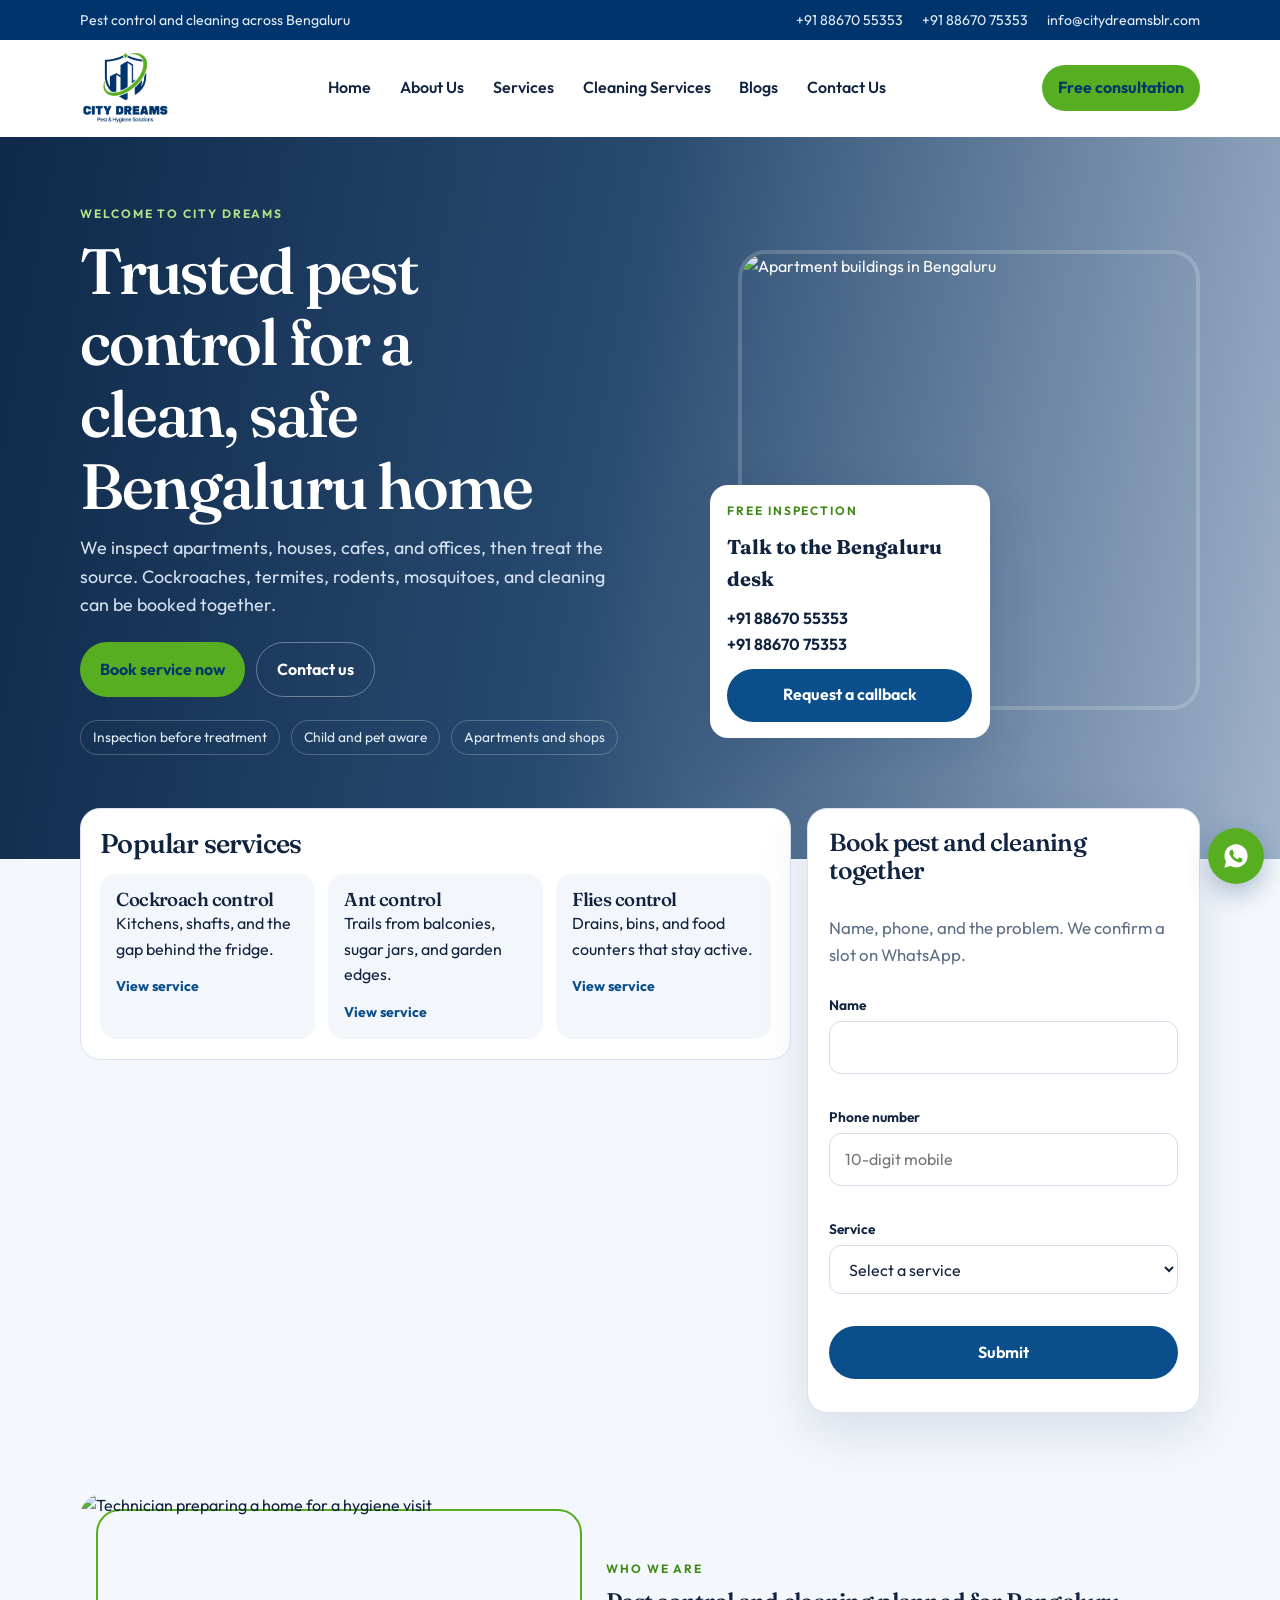
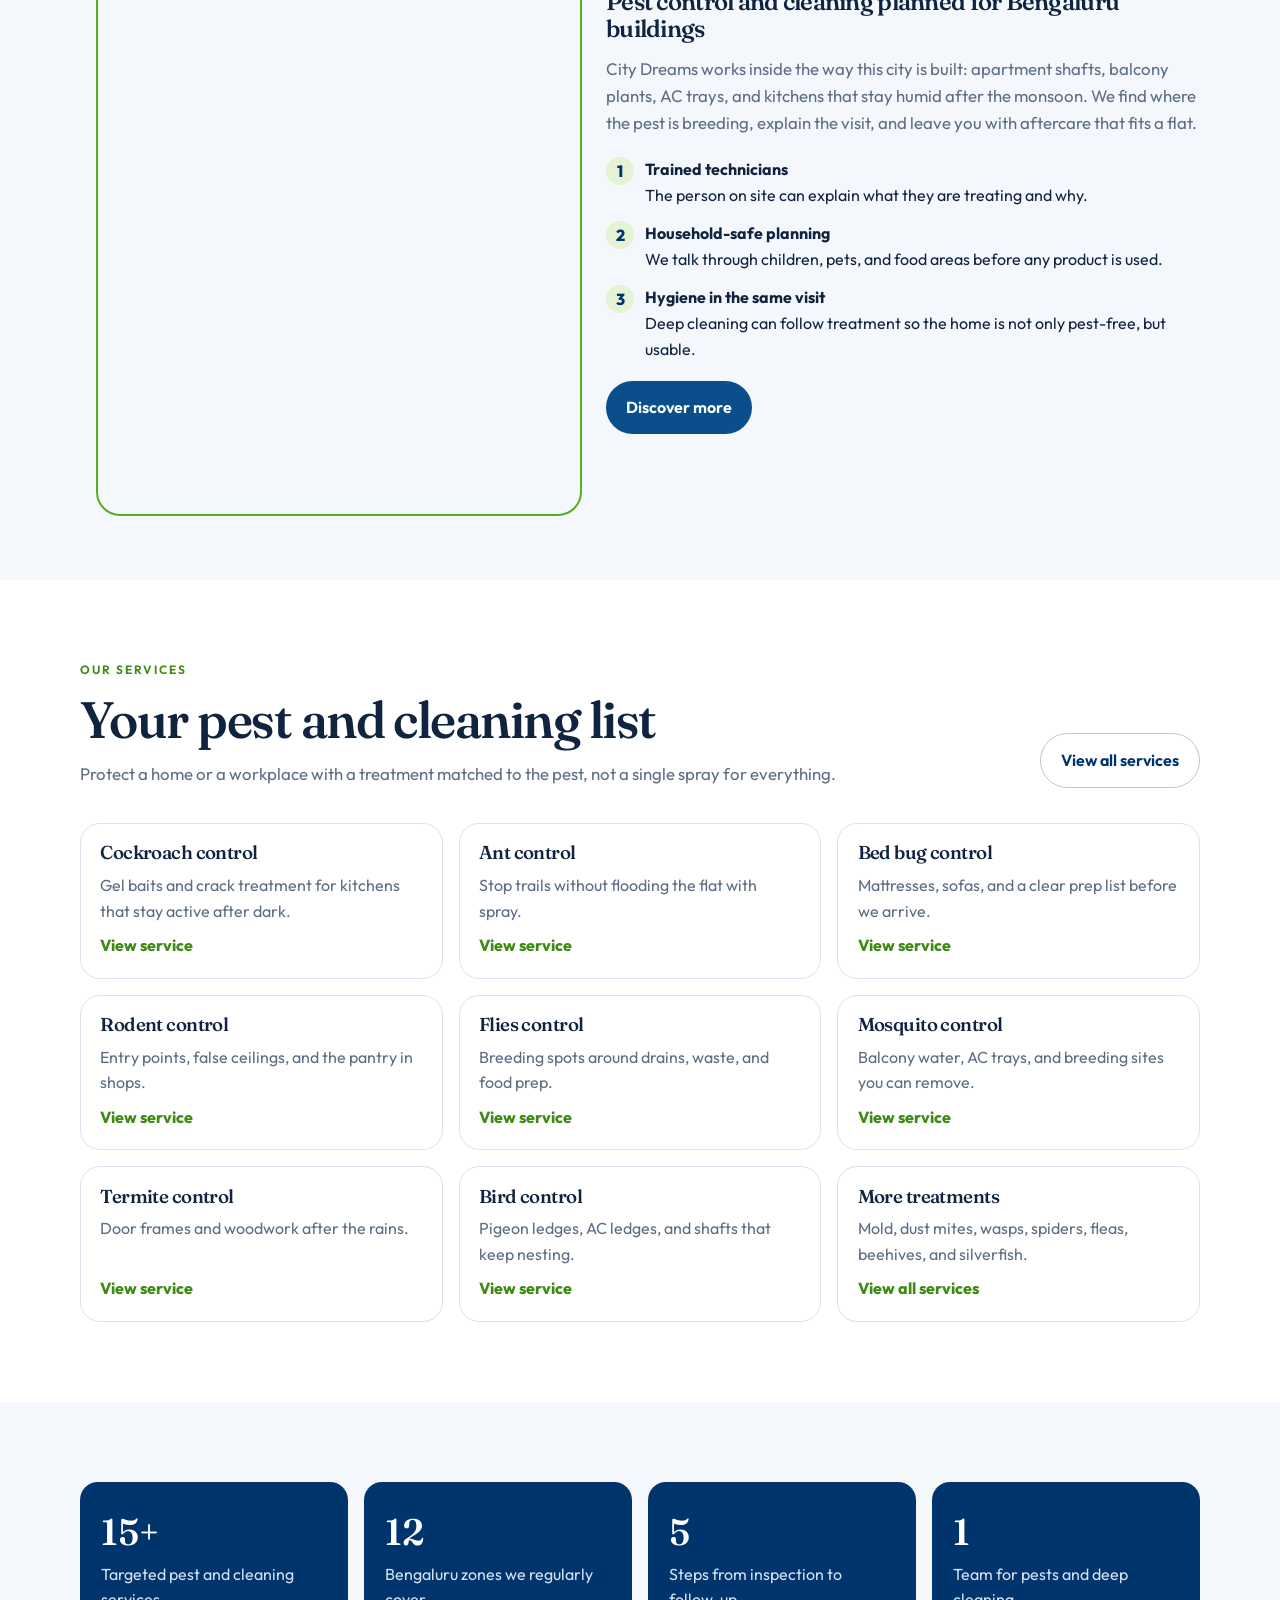
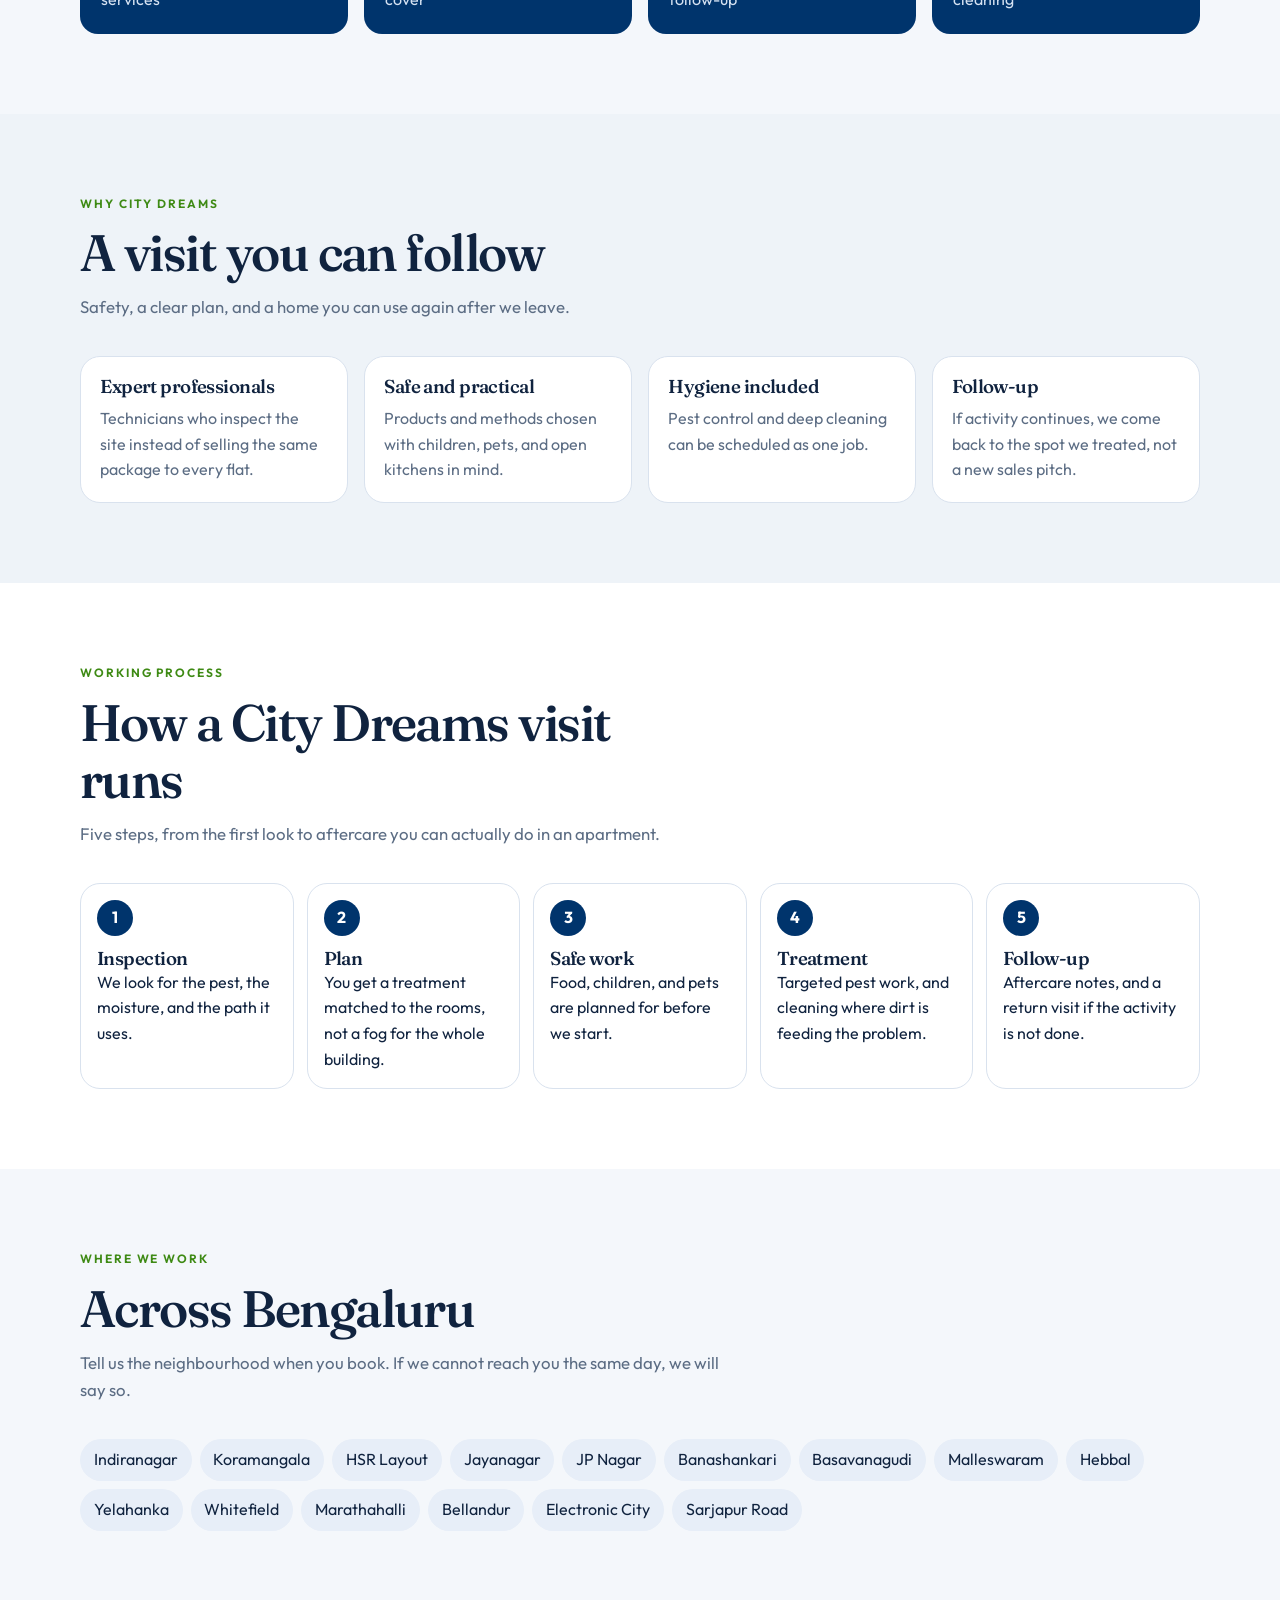
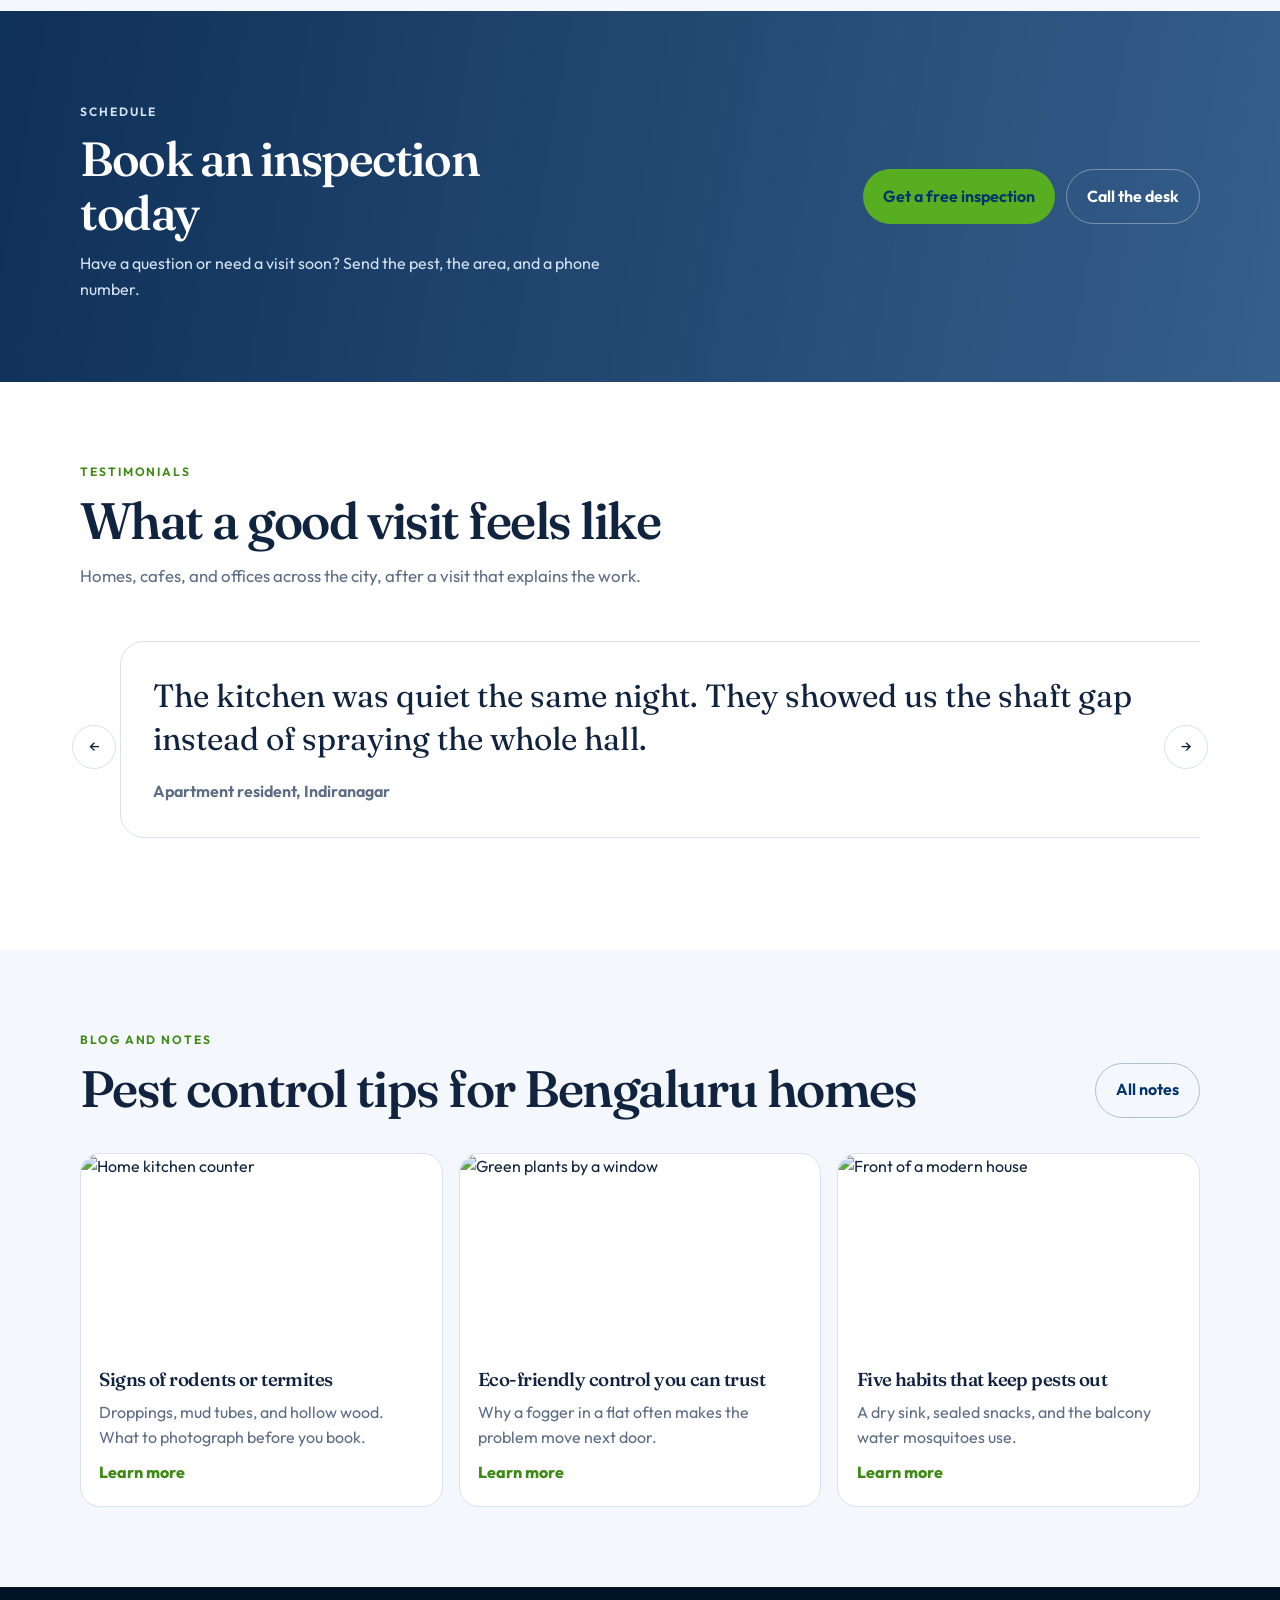
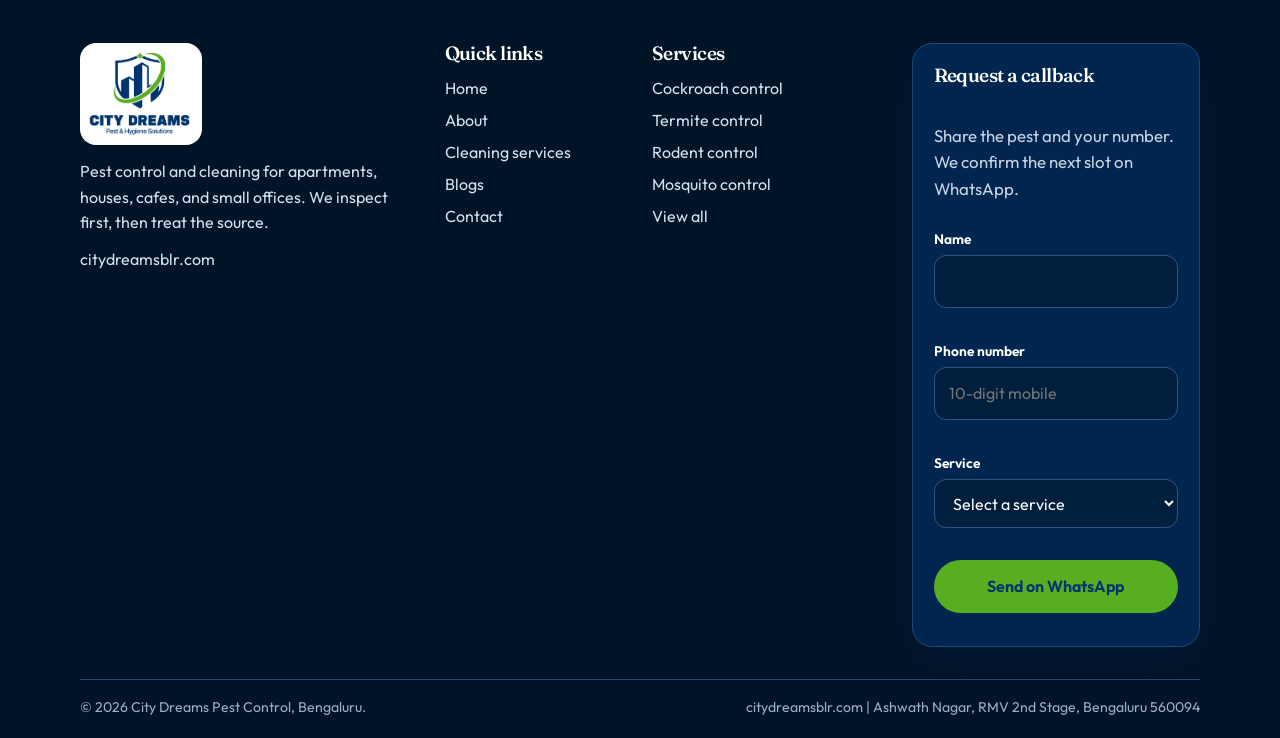
==== index.html @ e41a7991 "Add the City Dreams Bengaluru website. Co-authored-by: Cursor <cursoragent@cursor.com>" ====
<!DOCTYPE html>
<html lang="en">
<head>
  <meta charset="utf-8">
  <meta name="viewport" content="width=device-width, initial-scale=1">
  <title>City Dreams Pest Control Bengaluru | Homes and Businesses</title>
  <meta name="description" content="City Dreams provides pest control and cleaning for apartments, houses, and businesses across Bengaluru. Book an inspection.">
  <meta name="theme-color" content="#00346c">
  <link rel="icon" href="city_dreams_logo.png" type="image/png">
  <link rel="preconnect" href="https://fonts.googleapis.com">
  <link rel="preconnect" href="https://fonts.gstatic.com" crossorigin>
  <link href="https://fonts.googleapis.com/css2?family=Fraunces:opsz,wght@9..144,520;9..144,640&family=Outfit:wght@400;500;600;700&display=swap" rel="stylesheet">
  <link rel="stylesheet" href="css/style.css">
</head>
<body data-page="home">
  <div id="header-root"></div>
  <main id="main">
    <section class="hero">
      <div class="container hero__grid">
        <div>
          <p class="kicker kicker--light">Welcome to City Dreams</p>
          <h1>Trusted pest control for a clean, safe Bengaluru home</h1>
          <p class="lead">We inspect apartments, houses, cafes, and offices, then treat the source. Cockroaches, termites, rodents, mosquitoes, and cleaning can be booked together.</p>
          <div class="hero__actions">
            <a class="btn btn--gold" href="contact.html">Book service now</a>
            <a class="btn btn--ghost" href="contact.html" style="color:white;border-color:rgba(255,255,255,.35)">Contact us</a>
          </div>
          <div class="trust-row">
            <span>Inspection before treatment</span>
            <span>Child and pet aware</span>
            <span>Apartments and shops</span>
          </div>
        </div>
        <div class="hero__visual">
          <img src="https://images.unsplash.com/photo-1545324418-cc1a3fa10c00?auto=format&fit=crop&w=1200&q=80" alt="Apartment buildings in Bengaluru">
          <aside class="float-card">
            <p class="kicker">Free inspection</p>
            <strong>Talk to the Bengaluru desk</strong>
            <a class="js-phone" href="tel:+918867055353">+91 88670 55353</a>
            <a class="js-phone-2" href="tel:+918867075353">+91 88670 75353</a>
            <button class="btn" type="button" data-open-quote>Request a callback</button>
          </aside>
        </div>
      </div>
    </section>

    <section class="book-band">
      <div class="container book-grid">
        <div class="panel">
          <h2>Popular services</h2>
          <div class="mini-services">
            <a class="mini" href="services.html#cockroach">
              <h3>Cockroach control</h3>
              <p>Kitchens, shafts, and the gap behind the fridge.</p>
              <span>View service</span>
            </a>
            <a class="mini" href="services.html#ant">
              <h3>Ant control</h3>
              <p>Trails from balconies, sugar jars, and garden edges.</p>
              <span>View service</span>
            </a>
            <a class="mini" href="services.html#flies">
              <h3>Flies control</h3>
              <p>Drains, bins, and food counters that stay active.</p>
              <span>View service</span>
            </a>
          </div>
        </div>
        <form class="quote-card js-quote" novalidate>
          <h2>Book pest and cleaning together</h2>
          <p class="lead" style="margin-bottom:0.8rem">Name, phone, and the problem. We confirm a slot on WhatsApp.</p>
          <div class="field">
            <label for="home-name">Name</label>
            <input id="home-name" name="name" autocomplete="name" required>
            <p class="error"></p>
          </div>
          <div class="field">
            <label for="home-phone">Phone number</label>
            <input id="home-phone" name="phone" type="tel" autocomplete="tel" placeholder="10-digit mobile" required>
            <p class="error"></p>
          </div>
          <div class="field">
            <label for="home-service">Service</label>
            <select id="home-service" class="js-service" name="service" required>
              <option value="">Select a service</option>
              <optgroup label="Pest control">
                <option>Cockroach Control</option>
                <option>Ant Control</option>
                <option>Bed Bug Control</option>
                <option>Rodent Control</option>
                <option>Flies Control</option>
                <option>Mosquito Control</option>
                <option>Termite Control</option>
                <option>Bird Control</option>
                <option>Mold Control</option>
                <option>Dust Mite Control</option>
                <option>Wasp Control</option>
                <option>Spider Control</option>
                <option>Flea Control</option>
                <option>Beehive Removal</option>
                <option>Silverfish Control</option>
              </optgroup>
              <optgroup label="Cleaning">
                <option>Deep Home Cleaning</option>
                <option>Kitchen &amp; Bathroom</option>
                <option>Sofa &amp; Mattress</option>
                <option>Move-in / Move-out</option>
                <option>Office Cleaning</option>
                <option>Post-treatment Sanitising</option>
              </optgroup>
            </select>
            <p class="error"></p>
          </div>
          <button class="btn" type="submit">Submit</button>
          <p class="form-note" role="status"></p>
        </form>
      </div>
    </section>

    <section class="section">
      <div class="container about-grid">
        <div class="photo-frame">
          <img src="https://images.unsplash.com/photo-1581578731548-c64695cc6952?auto=format&fit=crop&w=1000&q=80" alt="Technician preparing a home for a hygiene visit">
        </div>
        <div>
          <p class="kicker">Who we are</p>
          <h2>Pest control and cleaning planned for Bengaluru buildings</h2>
          <p class="lead">City Dreams works inside the way this city is built: apartment shafts, balcony plants, AC trays, and kitchens that stay humid after the monsoon. We find where the pest is breeding, explain the visit, and leave you with aftercare that fits a flat.</p>
          <ul class="ticks">
            <li><span class="mark">1</span><div><strong>Trained technicians</strong><span>The person on site can explain what they are treating and why.</span></div></li>
            <li><span class="mark">2</span><div><strong>Household-safe planning</strong><span>We talk through children, pets, and food areas before any product is used.</span></div></li>
            <li><span class="mark">3</span><div><strong>Hygiene in the same visit</strong><span>Deep cleaning can follow treatment so the home is not only pest-free, but usable.</span></div></li>
          </ul>
          <p style="margin-top:1.2rem"><a class="btn" href="about.html">Discover more</a></p>
        </div>
      </div>
    </section>

    <section class="section section--white">
      <div class="container">
        <div class="section-head section-head--row">
          <div>
            <p class="kicker">Our services</p>
            <h2>Your pest and cleaning list</h2>
            <p class="lead">Protect a home or a workplace with a treatment matched to the pest, not a single spray for everything.</p>
          </div>
          <a class="btn btn--ghost" href="services.html">View all services</a>
        </div>
        <div class="service-grid">
          <article class="service-card"><h3>Cockroach control</h3><p>Gel baits and crack treatment for kitchens that stay active after dark.</p><a class="card-link" href="services.html#cockroach">View service</a></article>
          <article class="service-card"><h3>Ant control</h3><p>Stop trails without flooding the flat with spray.</p><a class="card-link" href="services.html#ant">View service</a></article>
          <article class="service-card"><h3>Bed bug control</h3><p>Mattresses, sofas, and a clear prep list before we arrive.</p><a class="card-link" href="services.html#bed-bugs">View service</a></article>
          <article class="service-card"><h3>Rodent control</h3><p>Entry points, false ceilings, and the pantry in shops.</p><a class="card-link" href="services.html#rodent">View service</a></article>
          <article class="service-card"><h3>Flies control</h3><p>Breeding spots around drains, waste, and food prep.</p><a class="card-link" href="services.html#flies">View service</a></article>
          <article class="service-card"><h3>Mosquito control</h3><p>Balcony water, AC trays, and breeding sites you can remove.</p><a class="card-link" href="services.html#mosquito">View service</a></article>
          <article class="service-card"><h3>Termite control</h3><p>Door frames and woodwork after the rains.</p><a class="card-link" href="services.html#termite">View service</a></article>
          <article class="service-card"><h3>Bird control</h3><p>Pigeon ledges, AC ledges, and shafts that keep nesting.</p><a class="card-link" href="services.html#bird">View service</a></article>
          <article class="service-card"><h3>More treatments</h3><p>Mold, dust mites, wasps, spiders, fleas, beehives, and silverfish.</p><a class="card-link" href="services.html">View all services</a></article>
        </div>
      </div>
    </section>

    <section class="section">
      <div class="container stats">
        <div class="stat"><b data-count="15" data-suffix="+">15+</b><span>Targeted pest and cleaning services</span></div>
        <div class="stat"><b data-count="12" data-suffix="">12</b><span>Bengaluru zones we regularly cover</span></div>
        <div class="stat"><b data-count="5" data-suffix="">5</b><span>Steps from inspection to follow-up</span></div>
        <div class="stat"><b data-count="1" data-suffix="">1</b><span>Team for pests and deep cleaning</span></div>
      </div>
    </section>

    <section class="section section--mist">
      <div class="container">
        <div class="section-head">
          <p class="kicker">Why City Dreams</p>
          <h2>A visit you can follow</h2>
          <p class="lead">Safety, a clear plan, and a home you can use again after we leave.</p>
        </div>
        <div class="why-grid">
          <article class="why-card"><h3>Expert professionals</h3><p>Technicians who inspect the site instead of selling the same package to every flat.</p></article>
          <article class="why-card"><h3>Safe and practical</h3><p>Products and methods chosen with children, pets, and open kitchens in mind.</p></article>
          <article class="why-card"><h3>Hygiene included</h3><p>Pest control and deep cleaning can be scheduled as one job.</p></article>
          <article class="why-card"><h3>Follow-up</h3><p>If activity continues, we come back to the spot we treated, not a new sales pitch.</p></article>
        </div>
      </div>
    </section>

    <section class="section section--white">
      <div class="container">
        <div class="section-head">
          <p class="kicker">Working process</p>
          <h2>How a City Dreams visit runs</h2>
          <p class="lead">Five steps, from the first look to aftercare you can actually do in an apartment.</p>
        </div>
        <div class="steps">
          <article class="step"><b>1</b><div><h3>Inspection</h3><p>We look for the pest, the moisture, and the path it uses.</p></div></article>
          <article class="step"><b>2</b><div><h3>Plan</h3><p>You get a treatment matched to the rooms, not a fog for the whole building.</p></div></article>
          <article class="step"><b>3</b><div><h3>Safe work</h3><p>Food, children, and pets are planned for before we start.</p></div></article>
          <article class="step"><b>4</b><div><h3>Treatment</h3><p>Targeted pest work, and cleaning where dirt is feeding the problem.</p></div></article>
          <article class="step"><b>5</b><div><h3>Follow-up</h3><p>Aftercare notes, and a return visit if the activity is not done.</p></div></article>
        </div>
      </div>
    </section>

    <section class="section">
      <div class="container">
        <div class="section-head">
          <p class="kicker">Where we work</p>
          <h2>Across Bengaluru</h2>
          <p class="lead">Tell us the neighbourhood when you book. If we cannot reach you the same day, we will say so.</p>
        </div>
        <ul class="chips">
          <li>Indiranagar</li><li>Koramangala</li><li>HSR Layout</li><li>Jayanagar</li><li>JP Nagar</li>
          <li>Banashankari</li><li>Basavanagudi</li><li>Malleswaram</li><li>Hebbal</li><li>Yelahanka</li>
          <li>Whitefield</li><li>Marathahalli</li><li>Bellandur</li><li>Electronic City</li><li>Sarjapur Road</li>
        </ul>
      </div>
    </section>

    <section class="section cta-band">
      <div class="container cta-band__inner">
        <div>
          <p class="kicker kicker--light">Schedule</p>
          <h2>Book an inspection today</h2>
          <p>Have a question or need a visit soon? Send the pest, the area, and a phone number.</p>
        </div>
        <div class="cta-band__actions">
          <button class="btn btn--gold" type="button" data-open-quote>Get a free inspection</button>
          <a class="btn btn--ghost js-phone" data-keep-label href="tel:+918867055353">Call the desk</a>
        </div>
      </div>
    </section>

    <section class="section section--white">
      <div class="container">
        <div class="section-head">
          <p class="kicker">Testimonials</p>
          <h2>What a good visit feels like</h2>
          <p class="lead">Homes, cafes, and offices across the city, after a visit that explains the work.</p>
        </div>
        <div class="slider" data-slider>
          <button class="slider__btn" type="button" data-prev aria-label="Previous testimonial">&#8592;</button>
          <div class="slider__viewport">
            <div class="slider__track">
              <figure class="quote"><blockquote>The kitchen was quiet the same night. They showed us the shaft gap instead of spraying the whole hall.</blockquote><figcaption>Apartment resident, Indiranagar</figcaption></figure>
              <figure class="quote"><blockquote>We booked cockroach control before the weekend rush. The team worked around a working cafe counter.</blockquote><figcaption>Cafe manager, Koramangala</figcaption></figure>
              <figure class="quote"><blockquote>Bed bugs needed a prep list we could follow in a 2BHK. They checked the sofa, not only the mattress.</blockquote><figcaption>Resident, Whitefield</figcaption></figure>
              <figure class="quote"><blockquote>After the rains the door frame sounded hollow. The inspection report told us what was termite and what was just damp.</blockquote><figcaption>Family home, Jayanagar</figcaption></figure>
              <figure class="quote"><blockquote>Rodents were in the pantry ceiling. They sealed the obvious gaps and told us which ones the landlord still had to close.</blockquote><figcaption>Office admin, Electronic City</figcaption></figure>
              <figure class="quote"><blockquote>Ant treatment and a deep clean on the same Saturday. The flat was usable by evening.</blockquote><figcaption>Resident, HSR Layout</figcaption></figure>
            </div>
          </div>
          <button class="slider__btn" type="button" data-next aria-label="Next testimonial">&#8594;</button>
          <div class="slider__dots"></div>
        </div>
      </div>
    </section>

    <section class="section">
      <div class="container">
        <div class="section-head section-head--row">
          <div>
            <p class="kicker">Blog and notes</p>
            <h2>Pest control tips for Bengaluru homes</h2>
          </div>
          <a class="btn btn--ghost" href="blog.html">All notes</a>
        </div>
        <div class="blog-grid">
          <article class="blog-card">
            <img src="https://images.unsplash.com/photo-1556912173-46c336c7fd55?auto=format&fit=crop&w=900&q=80" alt="Home kitchen counter">
            <div class="blog-card__body">
              <h3>Signs of rodents or termites</h3>
              <p>Droppings, mud tubes, and hollow wood. What to photograph before you book.</p>
              <a class="card-link" href="blog-rodents-termites.html">Learn more</a>
            </div>
          </article>
          <article class="blog-card">
            <img src="https://images.unsplash.com/photo-1416879595882-3373a0480b5b?auto=format&fit=crop&w=900&q=80" alt="Green plants by a window">
            <div class="blog-card__body">
              <h3>Eco-friendly control you can trust</h3>
              <p>Why a fogger in a flat often makes the problem move next door.</p>
              <a class="card-link" href="blog-eco-friendly.html">Learn more</a>
            </div>
          </article>
          <article class="blog-card">
            <img src="https://images.unsplash.com/photo-1600585154340-be6161a56a0c?auto=format&fit=crop&w=900&q=80" alt="Front of a modern house">
            <div class="blog-card__body">
              <h3>Five habits that keep pests out</h3>
              <p>A dry sink, sealed snacks, and the balcony water mosquitoes use.</p>
              <a class="card-link" href="blog-pest-free-tips.html">Learn more</a>
            </div>
          </article>
        </div>
      </div>
    </section>
  </main>
  <div id="footer-root"></div>
  <script src="js/layout.js"></script>
  <script src="js/main.js"></script>
</body>
</html>
---- css/style.css ----
:root {
  --ink: #10233f;
  --muted: #5c6d84;
  --green-950: #001428;
  --green-900: #00346c;
  --green-700: #0a4e8c;
  --leaf: #58ae21;
  --gold: #58ae21;
  --gold-deep: #3e8a14;
  --paper: #f4f7fb;
  --white: #ffffff;
  --line: #d9e2ee;
  --danger: #9f2d22;
  --shadow: 0 18px 50px rgba(0, 52, 108, 0.12);
  --header: 108px;
  --font: "Outfit", "Segoe UI", sans-serif;
  --serif: "Fraunces", Georgia, serif;
}

*,
*::before,
*::after { box-sizing: border-box; }

html { scroll-behavior: smooth; }

[id] { scroll-margin-top: 150px; }

body {
  margin: 0;
  font-family: var(--font);
  color: var(--ink);
  background: var(--paper);
  line-height: 1.6;
}

body.modal-open { overflow: hidden; }

img { max-width: 100%; display: block; }

a { color: inherit; text-decoration: none; }

button, input, select, textarea { font: inherit; color: inherit; }

h1, h2, h3 {
  font-family: var(--serif);
  font-weight: 560;
  letter-spacing: -0.03em;
  line-height: 1.12;
  margin: 0;
}

p { margin: 0; }

ul { margin: 0; padding: 0; list-style: none; }

:focus-visible {
  outline: 3px solid var(--gold);
  outline-offset: 2px;
}

.skip {
  position: absolute;
  left: 1rem;
  top: -48px;
  background: var(--white);
  color: var(--ink);
  padding: 0.5rem 0.9rem;
  border-radius: 8px;
  z-index: 80;
}

.skip:focus { top: 0.7rem; }

.container {
  width: min(1120px, calc(100% - 2rem));
  margin-inline: auto;
}

.section { padding: 5rem 0; }

.section--mist { background: #eef3f8; }

.section--white { background: var(--white); }

.kicker {
  color: var(--gold-deep);
  font-size: 0.75rem;
  font-weight: 650;
  letter-spacing: 0.16em;
  text-transform: uppercase;
  margin-bottom: 0.7rem;
}

.kicker--light { color: #b6e38a; }

.section-head {
  max-width: 640px;
  margin-bottom: 2.2rem;
}

.section-head h2,
.page-hero h1 { font-size: clamp(2rem, 4vw, 3.3rem); }

.lead { color: var(--muted); font-size: 1.05rem; margin-top: 0.8rem; }

.section-head--row {
  display: flex;
  justify-content: space-between;
  align-items: end;
  gap: 1rem;
  max-width: none;
}

/* Header */
.site-header {
  position: sticky;
  top: 0;
  z-index: 40;
  background: var(--white);
}

.topbar {
  background: var(--green-900);
  color: #e4eef8;
  font-size: 0.88rem;
}

.topbar__inner,
.nav {
  display: flex;
  align-items: center;
  justify-content: space-between;
  gap: 1rem;
}

.topbar__inner { min-height: 40px; }

.topbar a:hover { color: var(--gold); }

.topbar__links { display: flex; gap: 1.2rem; }

.navwrap {
  border-bottom: 1px solid transparent;
  background: #fff;
}

.navwrap.is-stuck { border-bottom-color: var(--line); box-shadow: 0 8px 24px rgba(0, 52, 108, 0.06); }

.nav { min-height: 96px; position: relative; }

.logo {
  display: flex;
  align-items: center;
}

.logo img {
  height: 78px;
  width: auto;
  display: block;
}

.menu {
  display: flex;
  align-items: center;
  gap: 0.3rem;
}

.menu > a,
.dropdown > button {
  background: none;
  border: 0;
  padding: 0.55rem 0.75rem;
  border-radius: 999px;
  cursor: pointer;
  font-weight: 560;
}

.dropdown summary {
  background: none;
  border: 0;
  padding: 0.55rem 0.75rem;
  border-radius: 999px;
  cursor: pointer;
  font-weight: 560;
  list-style: none;
}

.dropdown summary::-webkit-details-marker { display: none; }

.dropdown summary:hover,
.menu > a:hover,
.dropdown > button:hover,
.menu > a[aria-current="page"],
.dropdown > button[aria-current="page"],
.dropdown summary[aria-current="page"] {
  background: #e7eef8;
  color: var(--green-900);
}

.dropdown { position: relative; }

.dropdown__panel {
  display: none;
  position: absolute;
  top: calc(100% + 0.4rem);
  left: 50%;
  transform: translateX(-50%);
  width: min(540px, 72vw);
  padding: 0.8rem;
  background: var(--white);
  border: 1px solid var(--line);
  border-radius: 16px;
  box-shadow: var(--shadow);
  grid-template-columns: 1fr 1fr;
  gap: 0.15rem;
  max-height: 70vh;
  overflow: auto;
}

.dropdown:hover .dropdown__panel,
.dropdown:focus-within .dropdown__panel,
.dropdown[open] .dropdown__panel { display: grid; }

.dropdown__panel a {
  padding: 0.55rem 0.7rem;
  border-radius: 10px;
  font-size: 0.94rem;
}

.dropdown__panel a:hover { background: #f3f6fb; color: var(--green-700); }

.dropdown__all {
  grid-column: 1 / -1;
  font-weight: 700;
  color: var(--green-700) !important;
}

.nav-check {
  position: absolute;
  width: 1px;
  height: 1px;
  opacity: 0;
}

.nav-toggle {
  display: none;
  position: relative;
  z-index: 5;
  flex: none;
  align-items: center;
  justify-content: center;
  width: 46px;
  height: 46px;
  border-radius: 12px;
  border: 1px solid var(--line);
  background: var(--white);
  cursor: pointer;
}

.nav-toggle__bars,
.nav-toggle__bars::before,
.nav-toggle__bars::after {
  display: block;
  width: 18px;
  height: 2px;
  background: var(--green-900);
  border-radius: 2px;
}

.nav-toggle__bars { position: relative; }

.nav-toggle__bars::before,
.nav-toggle__bars::after {
  content: "";
  position: absolute;
  left: 0;
}

.nav-toggle__bars::before { top: -6px; }
.nav-toggle__bars::after { top: 6px; }

/* Buttons */
.btn {
  display: inline-flex;
  align-items: center;
  justify-content: center;
  gap: 0.4rem;
  background: var(--green-700);
  color: white;
  border: 0;
  border-radius: 999px;
  padding: 0.85rem 1.25rem;
  font-weight: 650;
  cursor: pointer;
  transition: background 0.15s ease, transform 0.15s ease;
}

.btn:hover { background: var(--green-900); }

.btn--gold { background: var(--gold); color: #00346c; }
.btn--gold:hover { background: #6ec234; }

.btn--ghost {
  background: transparent;
  color: var(--green-900);
  border: 1px solid rgba(0, 52, 108, 0.28);
}

.btn--ghost:hover { background: #e7eef8; }

.hero .btn--ghost:hover,
.cta-band .btn--ghost:hover { background: rgba(255, 255, 255, 0.12); }

.btn--sm { padding: 0.65rem 1rem; }

/* Hero */
.hero {
  position: relative;
  color: white;
  background:
    linear-gradient(100deg, rgba(0, 28, 62, 0.94) 0%, rgba(0, 40, 84, 0.84) 46%, rgba(0, 52, 108, 0.35) 100%),
    url("https://images.unsplash.com/photo-1600210492486-724fe5c67fb0?auto=format&fit=crop&w=1800&q=80") center/cover;
  padding: 4.2rem 0 6.5rem;
}

.hero__grid {
  display: grid;
  grid-template-columns: 1.15fr 0.85fr;
  gap: 2rem;
  align-items: center;
}

.hero h1 {
  font-size: clamp(2.6rem, 5vw, 4.5rem);
  max-width: 12ch;
}

.hero .lead { color: #d5e2f2; max-width: 46ch; font-size: 1.12rem; }

.hero__actions, .trust-row { display: flex; flex-wrap: wrap; gap: 0.7rem; margin-top: 1.4rem; }

.trust-row span {
  border: 1px solid rgba(255, 255, 255, 0.22);
  border-radius: 999px;
  padding: 0.35rem 0.75rem;
  font-size: 0.86rem;
  color: #e4eef8;
}

.hero__visual { position: relative; }

.hero__visual img {
  width: 100%;
  height: 460px;
  object-fit: cover;
  border-radius: 28px;
  border: 4px solid rgba(255, 255, 255, 0.18);
}

.float-card {
  position: absolute;
  left: -28px;
  bottom: -28px;
  width: min(280px, 80%);
  background: var(--white);
  color: var(--ink);
  border-radius: 18px;
  padding: 1rem 1.1rem;
  box-shadow: var(--shadow);
}

.float-card strong { display: block; font-family: var(--serif); font-size: 1.25rem; margin: 0.2rem 0 0.7rem; }

.float-card .btn { width: 100%; margin-top: 0.7rem; }

.float-card .js-phone,
.float-card .js-phone-2,
.info-card .js-phone,
.info-card .js-phone-2 { display: block; font-weight: 650; }

/* Cards and grids */
.book-band { margin-top: -3.2rem; position: relative; z-index: 2; }

.book-grid {
  display: grid;
  grid-template-columns: 1.45fr 0.8fr;
  gap: 1rem;
  align-items: start;
}

.panel, .quote-card, .service-card, .why-card, .blog-card, .info-card, .detail, .step {
  background: var(--white);
  border: 1px solid var(--line);
  border-radius: 20px;
}

.panel { padding: 1.2rem; }

.panel h2 { font-size: 1.7rem; margin-bottom: 1rem; }

.mini-services { display: grid; grid-template-columns: repeat(3, 1fr); gap: 0.8rem; }

.mini {
  display: block;
  padding: 1rem;
  border-radius: 16px;
  background: #f3f6fb;
}

.mini:hover { background: #e7eef8; }

.mini span {
  display: block;
  margin-top: 0.8rem;
  color: var(--green-700);
  font-weight: 700;
  font-size: 0.88rem;
}

.quote-card { padding: 1.3rem; box-shadow: var(--shadow); }

.js-quote { display: grid; gap: 0.75rem; align-content: start; }

.quote-card h2 { font-size: 1.55rem; margin-bottom: 0.35rem; }

.form-grid, .stack { display: grid; gap: 0.8rem; }

.field label { display: block; font-size: 0.86rem; font-weight: 650; margin-bottom: 0.3rem; }

input, select, textarea {
  width: 100%;
  border: 1px solid #d5deea;
  background: #fff;
  border-radius: 12px;
  padding: 0.8rem 0.9rem;
}

textarea { min-height: 120px; resize: vertical; }

.field.is-invalid input,
.field.is-invalid select,
.field.is-invalid textarea { border-color: var(--danger); }

.error { color: var(--danger); font-size: 0.8rem; min-height: 1rem; margin-top: 0.25rem; }

.form-note { font-size: 0.92rem; color: var(--green-900); }

.form-note a { color: var(--green-700); text-decoration: underline; }

.about-grid, .contact-grid, .split {
  display: grid;
  grid-template-columns: 0.9fr 1.1fr;
  gap: 2.5rem;
  align-items: center;
}

.photo-frame { position: relative; }

.photo-frame img {
  width: 100%;
  border-radius: 24px;
  aspect-ratio: 4/5;
  object-fit: cover;
}

.photo-frame::after {
  content: "";
  position: absolute;
  inset: 16px -16px -16px 16px;
  border: 2px solid var(--leaf);
  border-radius: 24px;
  z-index: -1;
}

.ticks { display: grid; gap: 0.8rem; margin-top: 1.3rem; }

.ticks li {
  display: grid;
  grid-template-columns: auto 1fr;
  gap: 0.7rem;
  align-items: start;
}

.ticks strong { display: block; }

.mark {
  width: 28px;
  height: 28px;
  border-radius: 50%;
  background: #e5f3d4;
  color: #00346c;
  display: grid;
  place-items: center;
  font-weight: 800;
}

.service-grid, .why-grid, .blog-grid, .info-grid {
  display: grid;
  gap: 1rem;
}

.service-grid { grid-template-columns: repeat(3, 1fr); }
.why-grid, .blog-grid { grid-template-columns: repeat(3, 1fr); }
.info-grid { grid-template-columns: repeat(3, 1fr); margin-bottom: 1rem; }

.contact-grid .info-grid { grid-template-columns: 1fr 1fr; }

.contact-grid .info-card:last-child,
.address-card { grid-column: 1 / -1; }

.info-card a { white-space: nowrap; }

.service-card, .why-card, .blog-card, .info-card { padding: 1.2rem; display: flex; flex-direction: column; gap: 0.55rem; }

.service-card p, .why-card p, .blog-card p { color: var(--muted); }

.service-card:hover, .blog-card:hover, .why-card:hover {
  transform: translateY(-3px);
  box-shadow: var(--shadow);
  transition: transform 0.18s ease, box-shadow 0.18s ease;
}

.icon-badge {
  width: 48px;
  height: 48px;
  border-radius: 14px;
  display: grid;
  place-items: center;
  background: #e7f6dc;
  color: #00346c;
}

.icon-badge svg { width: 26px; height: 26px; }

.card-link {
  margin-top: auto;
  color: var(--gold-deep);
  font-weight: 750;
}

.stats {
  display: grid;
  grid-template-columns: repeat(4, 1fr);
  gap: 1rem;
}

.stat {
  background: var(--green-900);
  color: white;
  border-radius: 18px;
  padding: 1.3rem;
}

.stat b {
  display: block;
  font-family: var(--serif);
  font-size: 2.3rem;
  font-weight: 560;
}

.stat span { color: #d5e2f2; }

.why-grid { grid-template-columns: repeat(4, 1fr); }

.steps {
  display: grid;
  grid-template-columns: repeat(5, minmax(0, 1fr));
  gap: 0.8rem;
}

.step { padding: 1rem; }
.step b {
  display: grid;
  place-items: center;
  width: 36px;
  height: 36px;
  border-radius: 50%;
  background: var(--green-900);
  color: white;
  margin-bottom: 0.8rem;
}

.chips { display: flex; flex-wrap: wrap; gap: 0.5rem; }

.chips li, .filters button {
  border: 1px solid var(--line);
  background: var(--white);
  border-radius: 999px;
  padding: 0.45rem 0.8rem;
}

.filters { display: flex; flex-wrap: wrap; gap: 0.5rem; margin-bottom: 1.2rem; }

.filters button { cursor: pointer; font-weight: 650; }

.filters button.is-active,
.chips li { background: #e7eef8; border-color: transparent; }

.is-hidden { display: none !important; }

.cta-band {
  color: white;
  background:
    linear-gradient(100deg, rgba(0, 36, 78, 0.94), rgba(0, 52, 108, 0.78)),
    url("https://images.unsplash.com/photo-1600585154340-be6161a56a0c?auto=format&fit=crop&w=1600&q=80") center/cover;
}

.cta-band__inner {
  display: flex;
  justify-content: space-between;
  align-items: center;
  gap: 1.5rem;
}

.cta-band h2 { font-size: clamp(2rem, 4vw, 3rem); max-width: 16ch; }

.cta-band p { color: #d5e2f2; margin-top: 0.7rem; max-width: 48ch; }

.cta-band__actions { display: flex; gap: 0.7rem; flex-wrap: wrap; }

.cta-band .btn--ghost { color: white; border-color: rgba(255, 255, 255, 0.35); }

.slider { position: relative; }

.slider__viewport { overflow: hidden; }

.slider__track {
  display: flex;
  transition: transform 0.35s ease;
}

.quote {
  flex: 0 0 100%;
  background: var(--white);
  border-radius: 24px;
  padding: 2rem;
  border: 1px solid var(--line);
}

.quote blockquote {
  font-family: var(--serif);
  font-size: clamp(1.4rem, 2.5vw, 2rem);
  line-height: 1.35;
  margin: 0;
}

.quote figcaption { margin-top: 1.2rem; color: var(--muted); font-weight: 650; }

.slider__btn {
  position: absolute;
  top: 50%;
  transform: translateY(-50%);
  width: 44px;
  height: 44px;
  border-radius: 50%;
  border: 1px solid var(--line);
  background: var(--white);
  cursor: pointer;
}

.slider__btn[data-prev] { left: -8px; }
.slider__btn[data-next] { right: -8px; }

.slider__dots { display: flex; justify-content: center; gap: 0.4rem; margin-top: 1rem; }

.slider__dots button {
  width: 9px;
  height: 9px;
  border-radius: 50%;
  border: 0;
  background: #c5d2e2;
  cursor: pointer;
}

.slider__dots button.is-active { background: var(--leaf); }

.blog-card { padding: 0; overflow: hidden; }

.blog-card__body { padding: 1.1rem 1.15rem 1.3rem; display: flex; flex-direction: column; gap: 0.55rem; flex: 1; }

.blog-card img { width: 100%; height: 190px; object-fit: cover; }

.blog-card:hover img { transform: scale(1.03); transition: transform 0.35s ease; }

.page-hero {
  background: var(--green-900);
  color: white;
  padding: 3.5rem 0 3rem;
}

.page-hero .lead { color: #d4e2f2; max-width: 62ch; }

.crumb { color: #b6e38a; font-size: 0.88rem; margin-bottom: 0.8rem; }

.crumb a:hover { text-decoration: underline; }

.detail-list { display: grid; gap: 0.9rem; }

.detail {
  display: grid;
  grid-template-columns: 64px 1fr;
  gap: 1rem;
  padding: 1.3rem;
}

.detail h2 { font-size: 1.6rem; }

.detail ul { margin-top: 0.6rem; display: grid; gap: 0.3rem; }

.detail li::before { content: "� "; color: var(--green-700); }

.prose { max-width: 760px; }

.prose h2 { font-size: 1.7rem; margin: 1.6rem 0 0.5rem; }

.prose p, .prose li { color: #2c3e55; font-size: 1.05rem; }

.prose p + p { margin-top: 0.9rem; }

.prose ul { list-style: disc; padding-left: 1.2rem; display: grid; gap: 0.4rem; margin-top: 0.6rem; }

.article-hero img {
  width: 100%;
  border-radius: 24px;
  max-height: 420px;
  object-fit: cover;
  margin: 1.5rem 0;
}

.contact-grid { align-items: start; }

.map {
  margin-top: 1rem;
  border: 0;
  width: 100%;
  height: 280px;
  border-radius: 18px;
  background: #dfe6ee;
}

.footer {
  background: var(--green-950);
  color: #d5e0ee;
  padding: 3.5rem 0 1.2rem;
}

.footer a:hover { color: var(--gold); }

.footer-grid {
  display: grid;
  grid-template-columns: 1.3fr 0.7fr 0.9fr 1.1fr;
  gap: 1.5rem;
}

.footer h2, .footer h3 { color: white; font-size: 1.2rem; margin-bottom: 0.7rem; }

.footer .logo {
  background: #fff;
  border-radius: 16px;
  padding: 0.3rem 0.4rem;
  width: fit-content;
}

.footer .logo img { height: 92px; }
.footer .lead { color: #c9d4e4; }

.footer ul { display: grid; gap: 0.4rem; }

.footer .quote-card { background: #00264f; border-color: #1a4a7a; color: white; }

.footer input, .footer select {
  background: #001f3d;
  border-color: #2a5588;
  color: white;
}

.legal {
  margin-top: 2rem;
  padding-top: 1rem;
  border-top: 1px solid #1a4a7a;
  display: flex;
  justify-content: space-between;
  gap: 1rem;
  font-size: 0.88rem;
  color: #9aafc4;
}

.modal[hidden] { display: none !important; }

.modal {
  position: fixed;
  inset: 0;
  z-index: 60;
  background: rgba(0, 24, 52, 0.62);
  display: grid;
  place-items: center;
  padding: 1rem;
}

.modal__dialog {
  width: min(480px, 100%);
  background: var(--white);
  border-radius: 22px;
  padding: 1.3rem;
  position: relative;
}

.modal__close {
  position: absolute;
  top: 0.7rem;
  right: 0.7rem;
  width: 36px;
  height: 36px;
  border-radius: 50%;
  border: 1px solid var(--line);
  background: var(--white);
  cursor: pointer;
}

.whatsapp, .mobile-call { position: fixed; z-index: 35; }

.whatsapp {
  right: 1rem;
  bottom: 1rem;
  width: 56px;
  height: 56px;
  border-radius: 50%;
  display: grid;
  place-items: center;
  background: #58ae21;
  color: white;
  box-shadow: 0 10px 24px rgba(0, 52, 108, 0.28);
}

.mobile-call { display: none; }

.faq details {
  background: var(--white);
  border: 1px solid var(--line);
  border-radius: 14px;
  padding: 0.9rem 1rem;
  margin-top: 0.6rem;
}

.faq summary { cursor: pointer; font-weight: 700; }

.faq p { margin-top: 0.5rem; color: var(--muted); }

@media (max-width: 980px) {
  .nav-toggle { display: grid; place-items: center; }
  .btn--nav { display: none; }
  .menu { display: none; }
  .nav-check:checked ~ .menu {
    display: flex;
    position: absolute;
    top: calc(100% + 8px);
    left: 0;
    right: 0;
    z-index: 90;
    flex-direction: column;
    align-items: stretch;
    max-height: 70vh;
    overflow: auto;
    background: #fff;
    border: 1px solid var(--line);
    border-radius: 16px;
    padding: 0.6rem;
    box-shadow: var(--shadow);
  }
  .dropdown__panel {
    position: static;
    transform: none;
    width: auto;
    box-shadow: none;
    border: 0;
    padding: 0.2rem 0 0.4rem 0.6rem;
    display: none;
  }
  .dropdown[open] .dropdown__panel { display: grid; }
  .hero__grid, .book-grid, .about-grid, .contact-grid, .footer-grid, .cta-band__inner {
    grid-template-columns: 1fr;
  }
  .service-grid, .why-grid, .stats { grid-template-columns: 1fr 1fr; }
  .steps { grid-template-columns: 1fr; }
  .step { display: grid; grid-template-columns: auto 1fr; gap: 0.8rem; align-items: start; }
  .step b { margin: 0; }
  .hero__visual img { height: 320px; }
  .float-card { left: 12px; bottom: 12px; }
  .section-head--row { flex-direction: column; align-items: start; }
}

@media (max-width: 700px) {
  .topbar__tag, .slider__btn { display: none; }
  .mini-services, .service-grid, .why-grid, .blog-grid, .stats, .info-grid, .dropdown__panel,
  .contact-grid .info-grid {
    grid-template-columns: 1fr;
  }

  .contact-grid .info-card:last-child { grid-column: auto; }
  .detail { grid-template-columns: 1fr; }
  .hero { padding-top: 2.5rem; }
  .hero h1 { max-width: none; }
  .legal { flex-direction: column; }
  .mobile-call {
    display: grid;
    grid-template-columns: 1fr 1fr;
    left: 0;
    right: 0;
    bottom: 0;
    background: var(--green-900);
  }
  .mobile-call a {
    color: white;
    text-align: center;
    padding: 0.9rem;
    font-weight: 700;
  }
  .mobile-call a + a { background: var(--gold); color: #00346c; }
  .whatsapp { bottom: 4.4rem; }
  body { padding-bottom: 52px; }
}

@media (prefers-reduced-motion: reduce) {
  html { scroll-behavior: auto; }
  .slider__track, .service-card, .blog-card img { transition: none; }
}
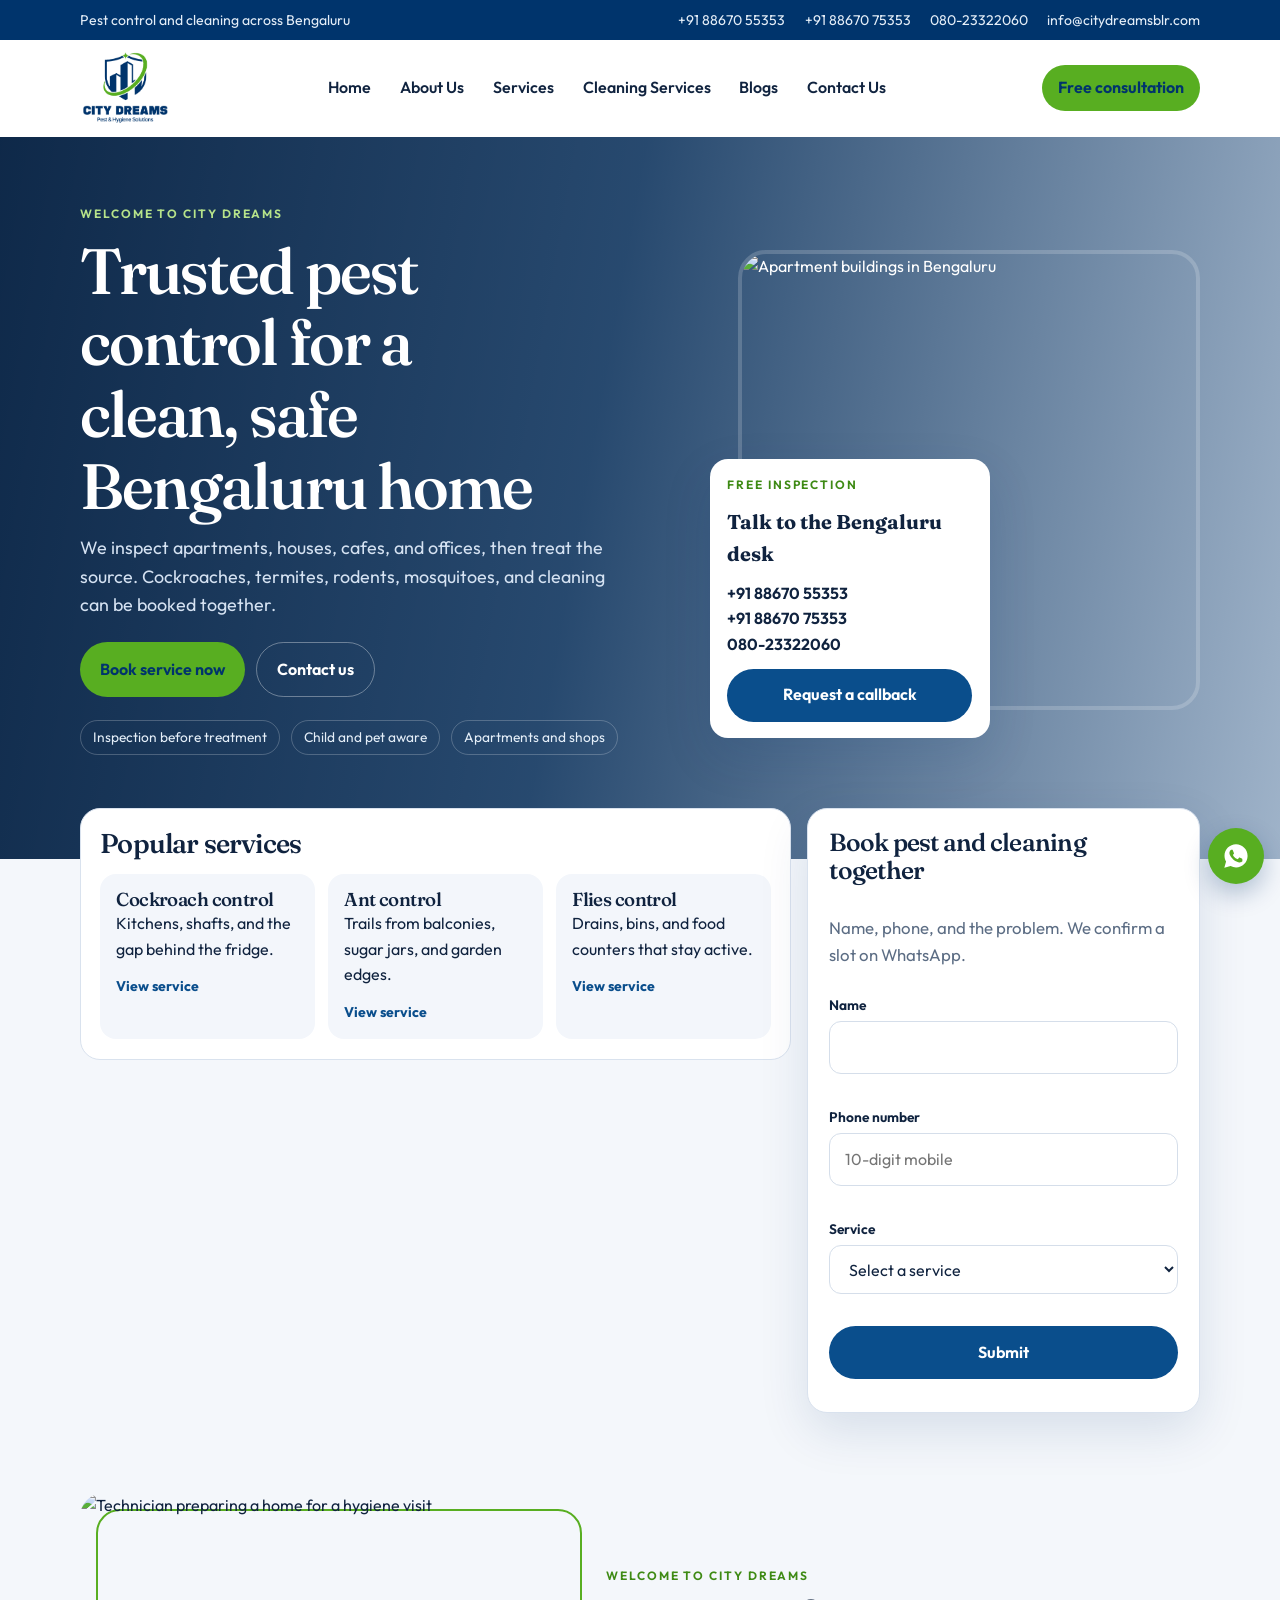
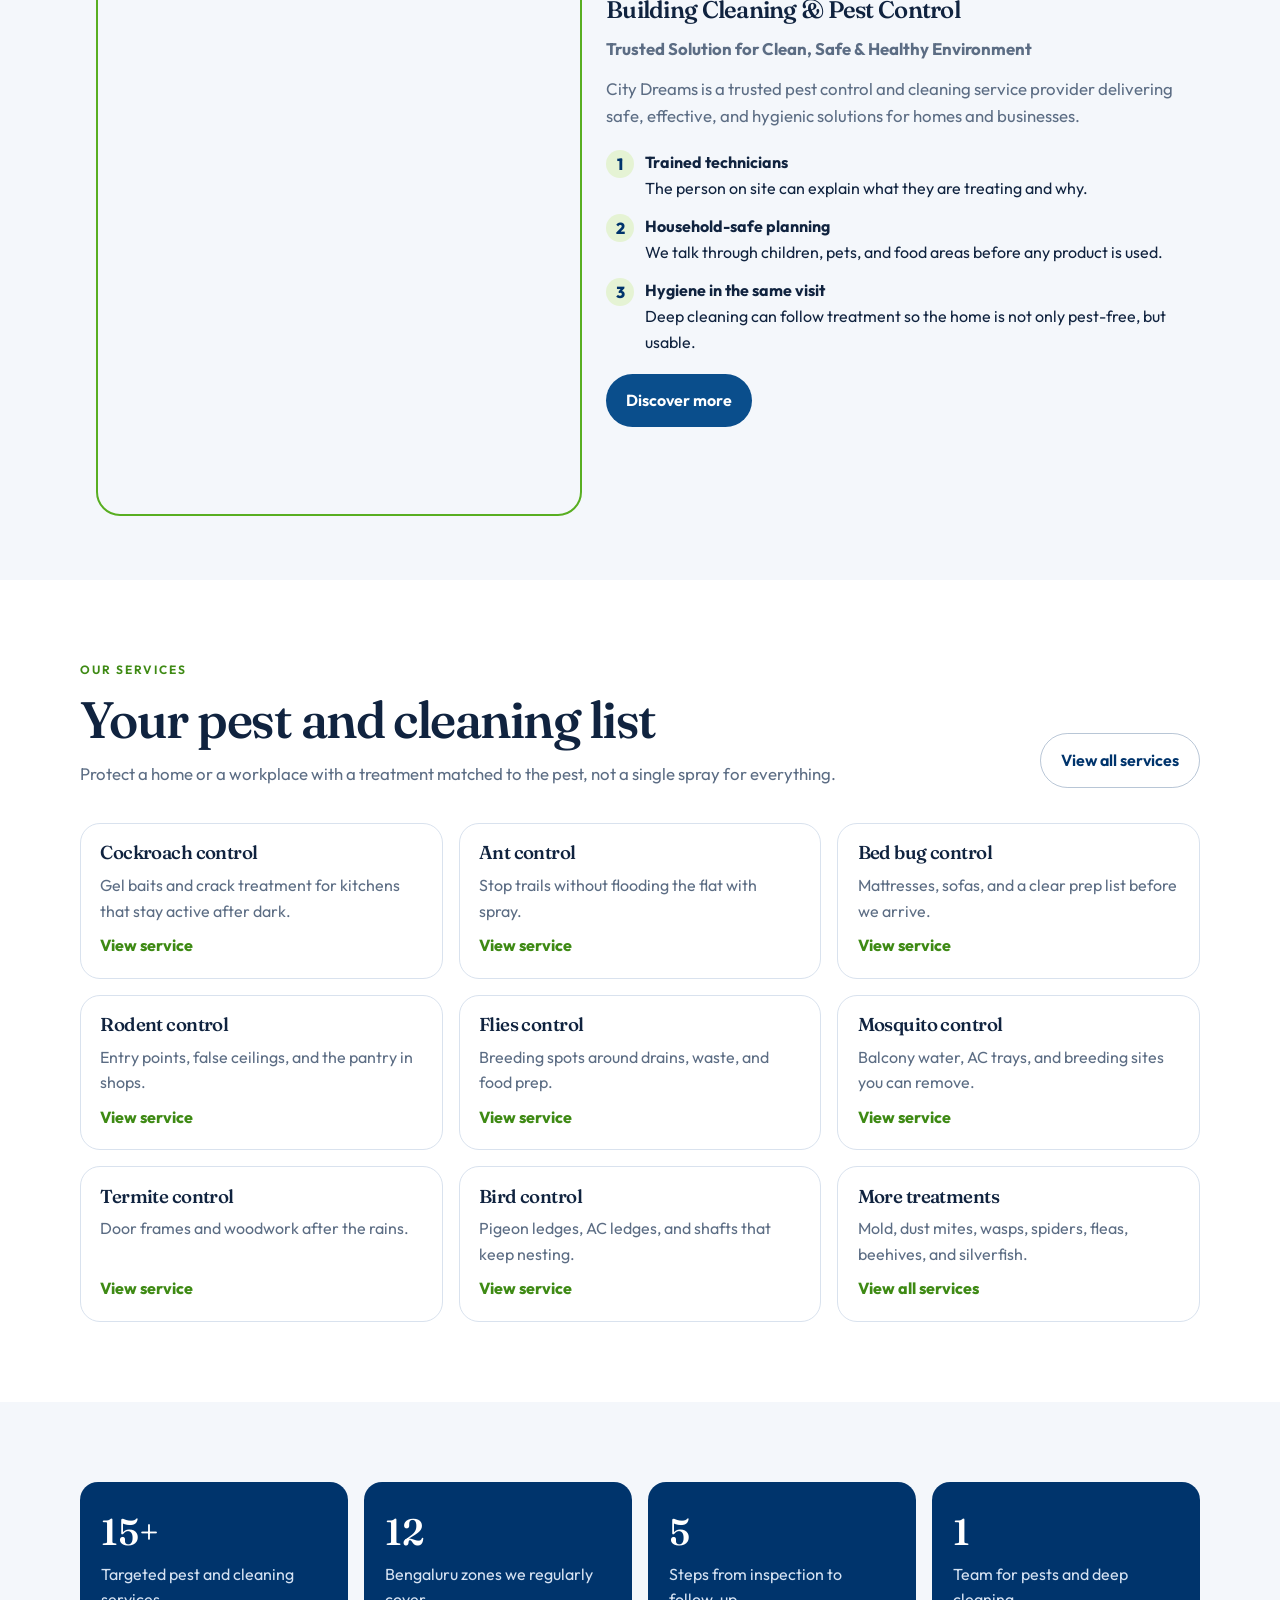
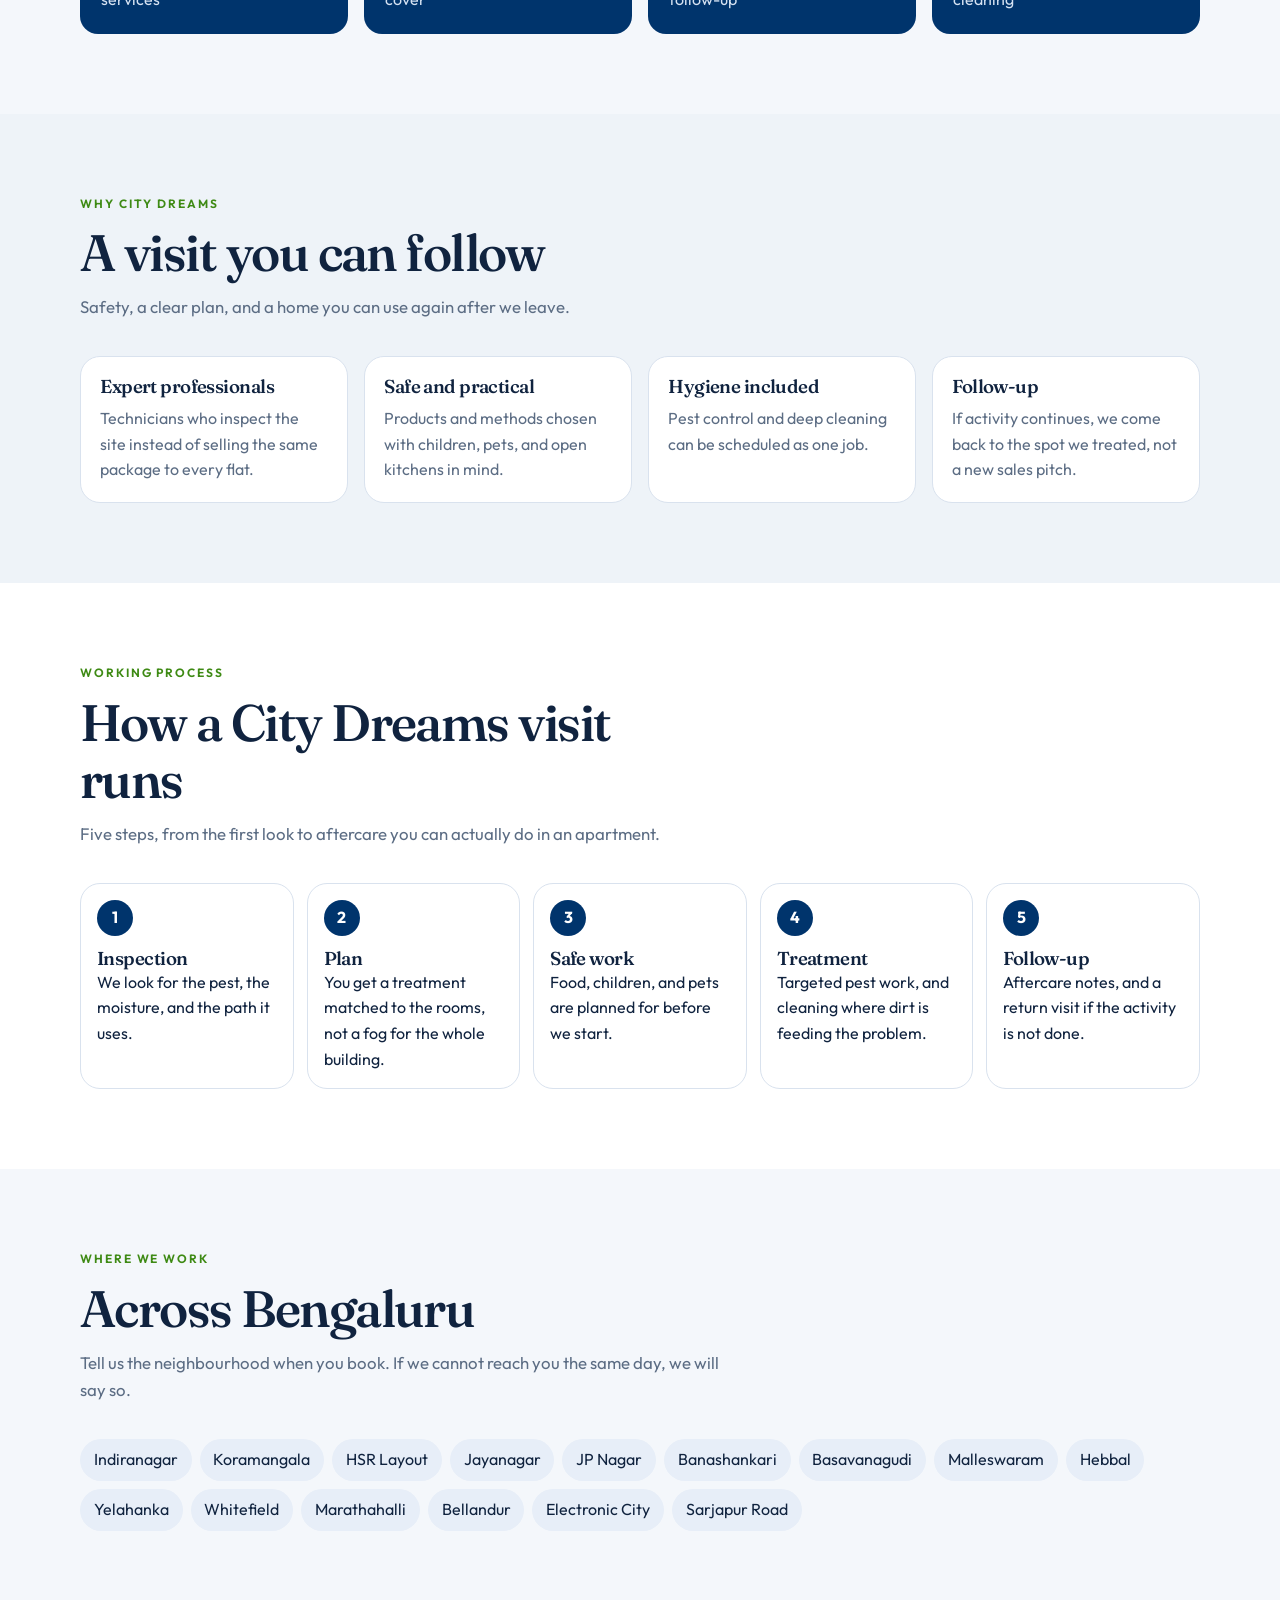
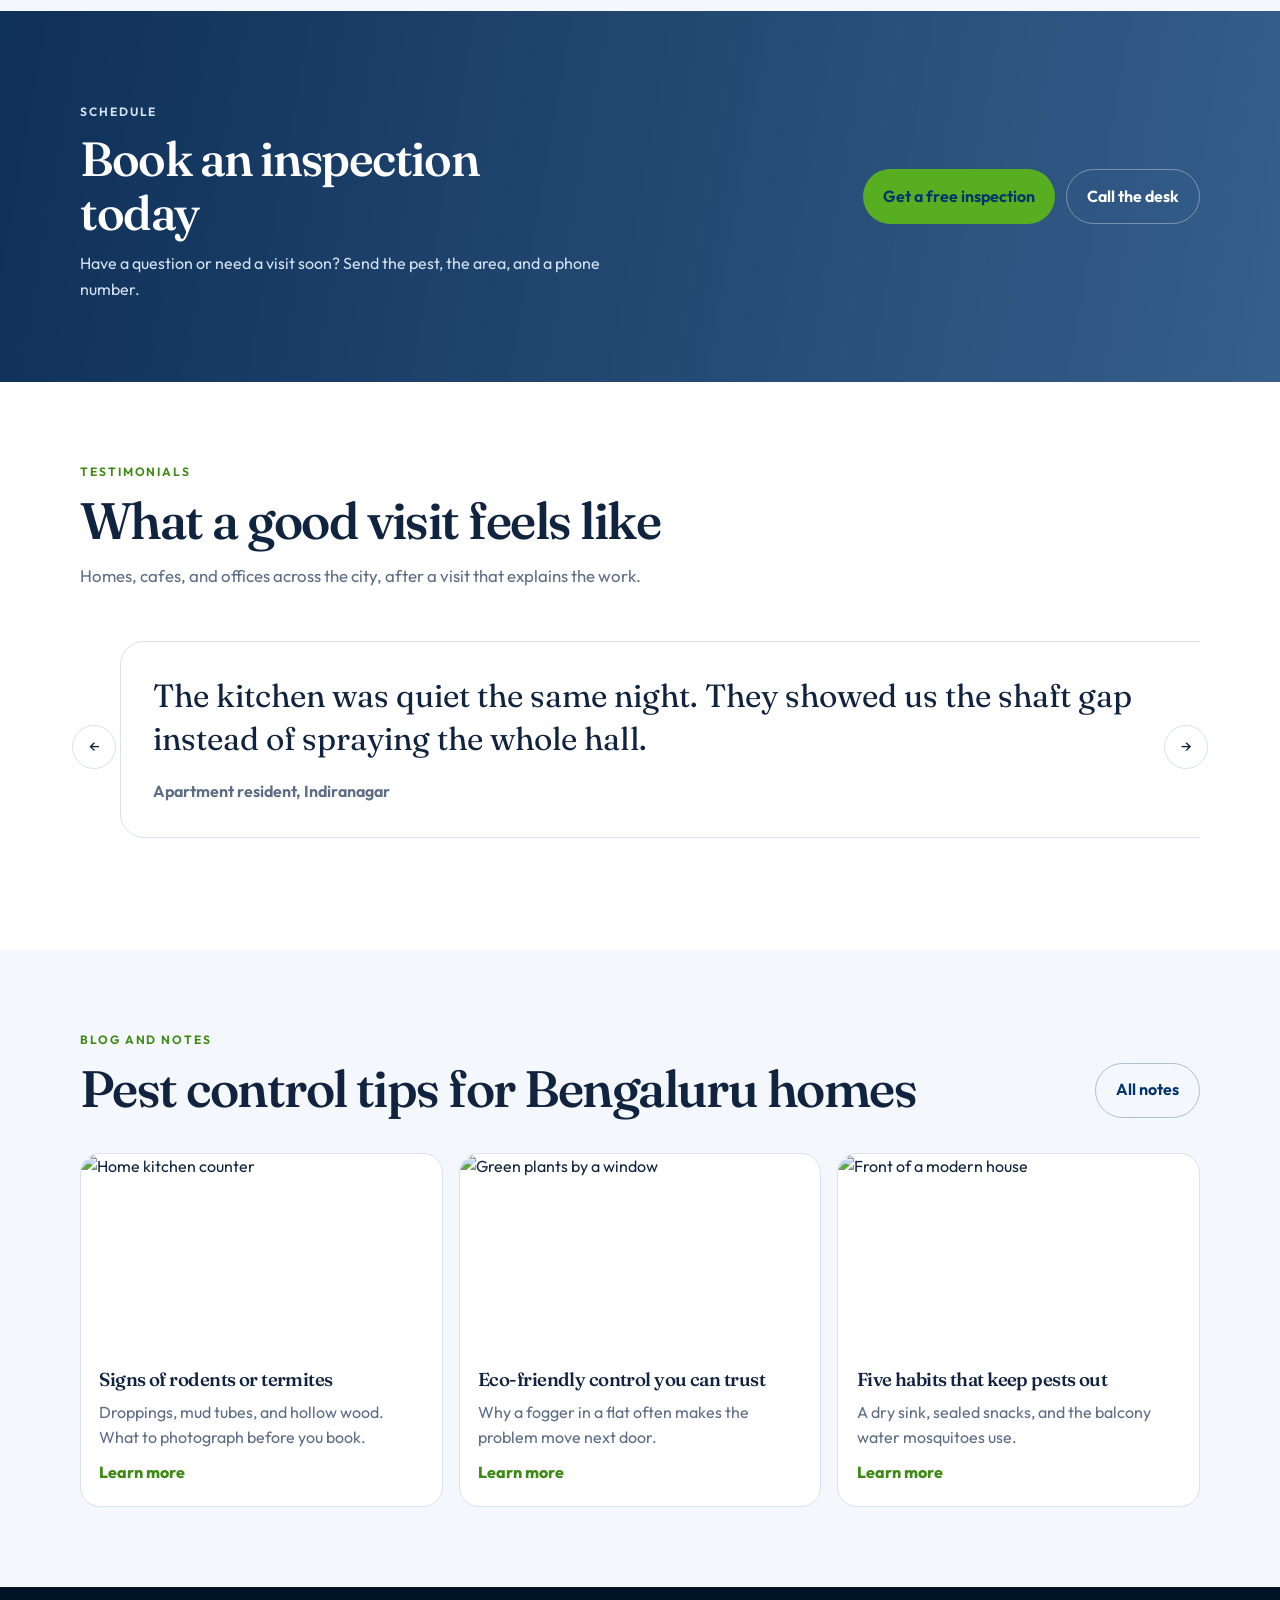
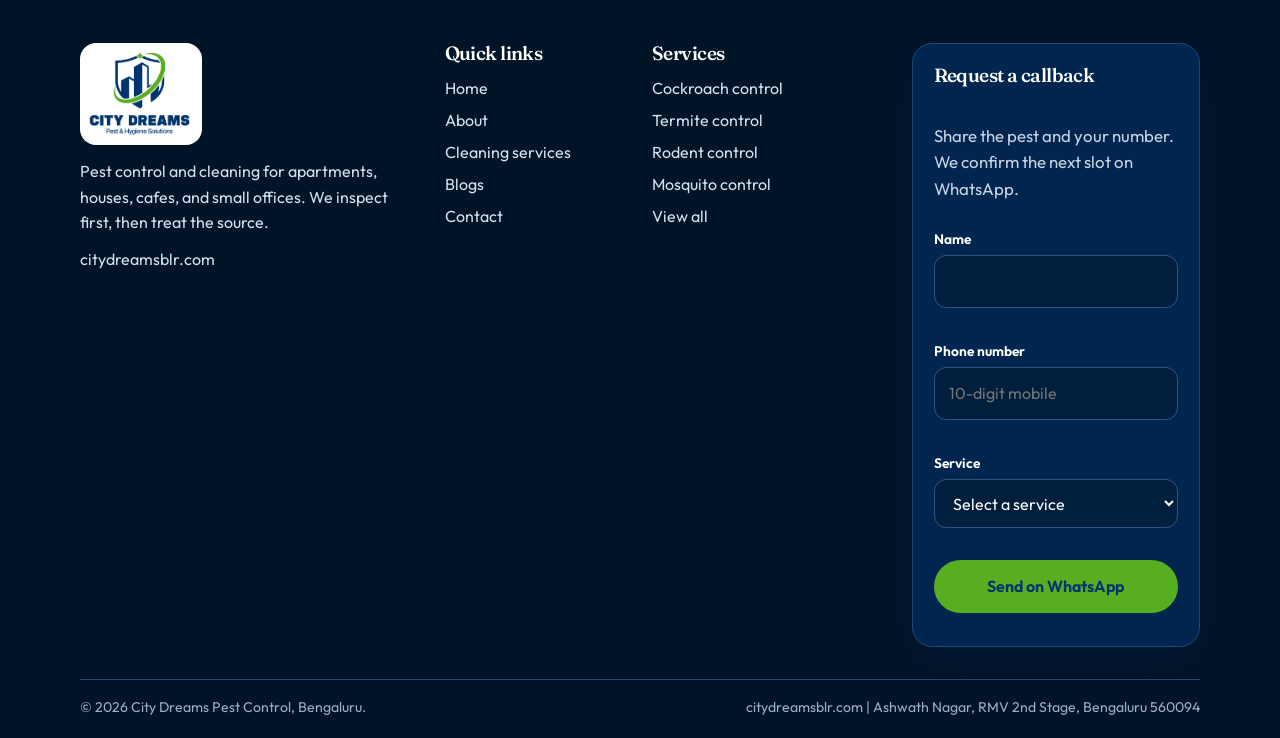
==== commit 032d54a7: "Add the welcome copy and the Bengaluru landline to contact details. Co-authored-by: Cursor <cursorag" ====
--- a/index.html
+++ b/index.html
@@ -38,6 +38,7 @@
             <strong>Talk to the Bengaluru desk</strong>
             <a class="js-phone" href="tel:+918867055353">+91 88670 55353</a>
             <a class="js-phone-2" href="tel:+918867075353">+91 88670 75353</a>
+            <a class="js-phone-land" href="tel:+918023322060">080-23322060</a>
             <button class="btn" type="button" data-open-quote>Request a callback</button>
           </aside>
         </div>
@@ -123,9 +124,10 @@
           <img src="https://images.unsplash.com/photo-1581578731548-c64695cc6952?auto=format&fit=crop&w=1000&q=80" alt="Technician preparing a home for a hygiene visit">
         </div>
         <div>
-          <p class="kicker">Who we are</p>
-          <h2>Pest control and cleaning planned for Bengaluru buildings</h2>
-          <p class="lead">City Dreams works inside the way this city is built: apartment shafts, balcony plants, AC trays, and kitchens that stay humid after the monsoon. We find where the pest is breeding, explain the visit, and leave you with aftercare that fits a flat.</p>
+          <p class="kicker">Welcome to City Dreams</p>
+          <h2>Building Cleaning &amp; Pest Control</h2>
+          <p class="lead"><strong>Trusted Solution for Clean, Safe &amp; Healthy Environment</strong></p>
+          <p class="lead">City Dreams is a trusted pest control and cleaning service provider delivering safe, effective, and hygienic solutions for homes and businesses.</p>
           <ul class="ticks">
             <li><span class="mark">1</span><div><strong>Trained technicians</strong><span>The person on site can explain what they are treating and why.</span></div></li>
             <li><span class="mark">2</span><div><strong>Household-safe planning</strong><span>We talk through children, pets, and food areas before any product is used.</span></div></li>
--- a/css/style.css
+++ b/css/style.css
@@ -375,8 +375,10 @@
 
 .float-card .js-phone,
 .float-card .js-phone-2,
+.float-card .js-phone-land,
 .info-card .js-phone,
-.info-card .js-phone-2 { display: block; font-weight: 650; }
+.info-card .js-phone-2,
+.info-card .js-phone-land { display: block; font-weight: 650; }
 
 /* Cards and grids */
 .book-band { margin-top: -3.2rem; position: relative; z-index: 2; }
@@ -707,7 +709,7 @@
 
 .detail ul { margin-top: 0.6rem; display: grid; gap: 0.3rem; }
 
-.detail li::before { content: "� "; color: var(--green-700); }
+.detail li::before { content: " "; color: var(--green-700); }
 
 .prose { max-width: 760px; }
 
